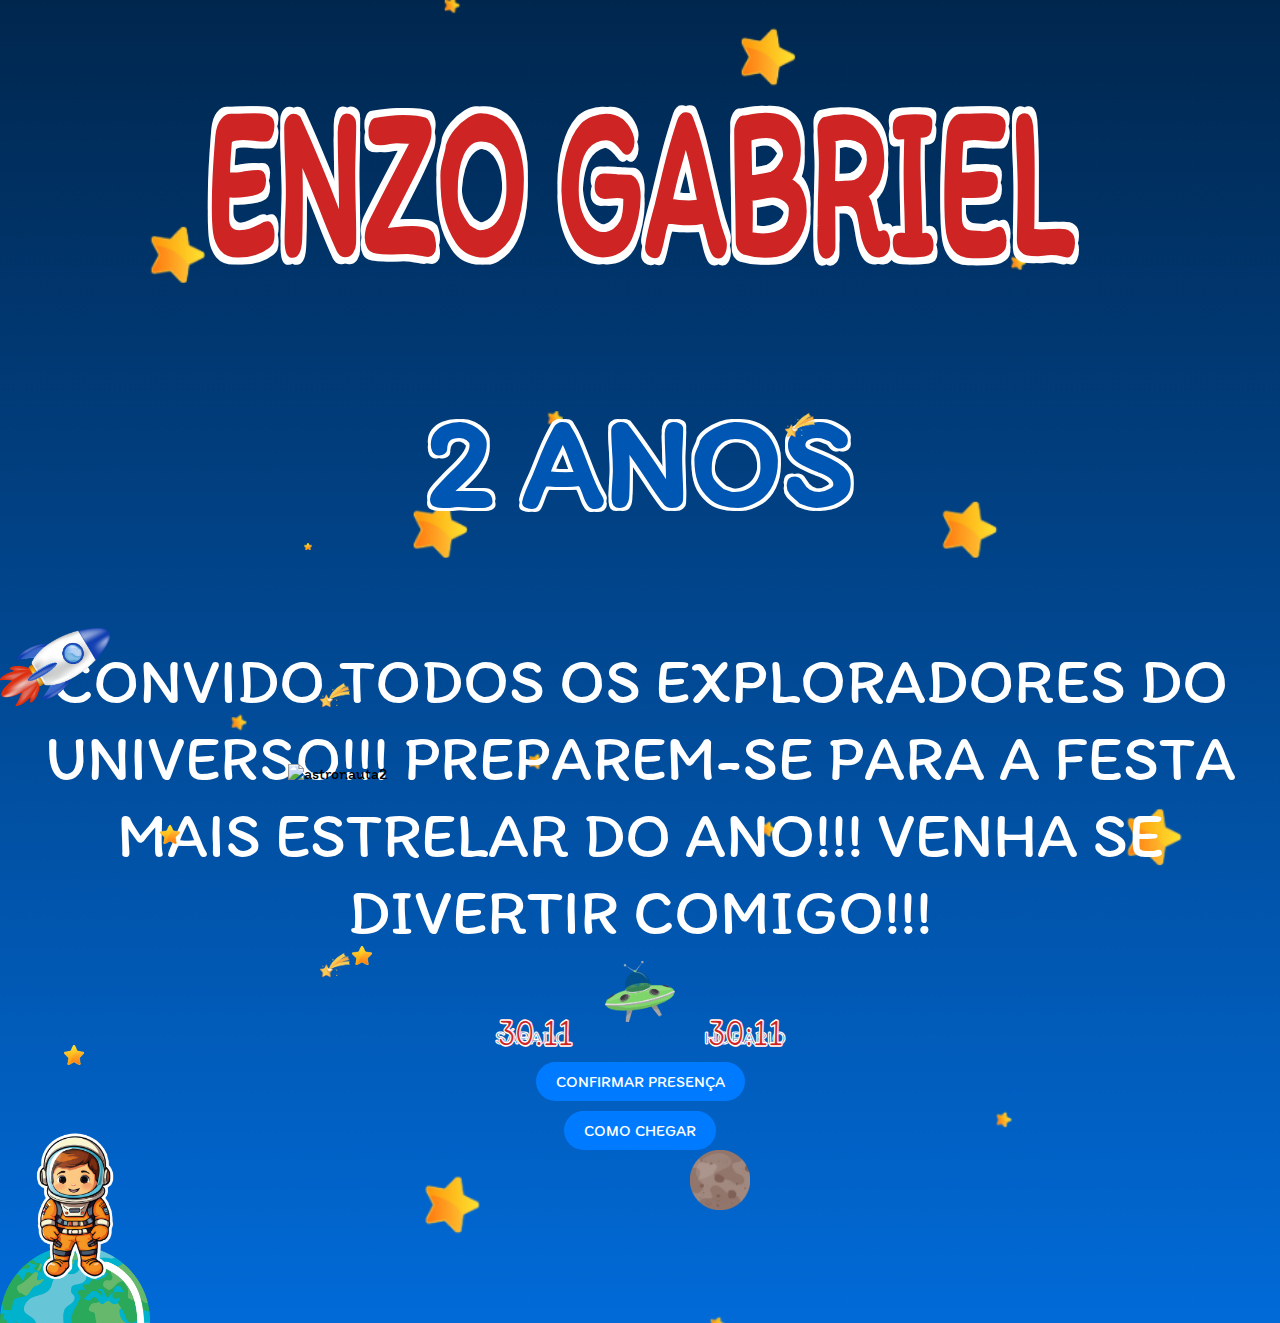
==== principal.html @ 7a01ee84 "convite de aniversario" ====
<!DOCTYPE html>
<html lang="pt-br">

<head>
    <meta charset="UTF-8">
    <meta name="viewport" content="width=device-width, initial-scale=1.0">
    <link rel="stylesheet" href="styles.css">
    <link rel="stylesheet" href="index.html">
    <link rel="preconnect" href="https://fonts.googleapis.com">
<link rel="preconnect" href="https://fonts.gstatic.com" crossorigin>
<link href="https://fonts.googleapis.com/css2?family=Bubblegum+Sans&family=Itim&family=Luckiest+Guy&family=Open+Sans:ital,wght@0,300..800;1,300..800&family=Sniglet:wght@400;800&display=swap" rel="stylesheet">
    <title>Convite</title>
</head>

<body>
    <div class="nome">
        <h1 class="nome"> ENZO GABRIEL</h1>
    </div>

    <div class="idade">
        <h1 class="idade"> 2 ANOS</h1>
    </div>

    <div class="texto">
        <p class="texto"> CONVIDO TODOS OS EXPLORADORES DO UNIVERSO!!! PREPAREM-SE PARA A FESTA MAIS ESTRELAR DO ANO!!!
            VENHA SE DIVERTIR COMIGO!!!
        </p>
    </div>
    <div class="container">
        <div class="sabado">
            <h1>SÁBADO</h1>
        </div>
        <div class="horario">
            <h1>HORÁRIO</h1>
        </div>
    </div>
    <div class="container2">
        <div class="dia">
            <h1">30.11</h1>
        </div>
        <div class="hora">
            <h1">30:11</h1>
        </div>
    </div>




    <div class="button-container">
        <a href="https://wa.me/5567991253425" class="my-button">CONFIRMAR PRESENÇA</a>
        <a href="https://www.google.com/maps/place/R.+Granada+-+Jardim+Centenario,+Campo+Grande+-+MS,+79076-100/data=!4m2!3m1!1s0x9486e5006c3911a3:0xce4e3a4d3e5a0b36?sa=X&ved=1t:242&ictx=111" class="my-button2">COMO CHEGAR</a>
    </div>

    <div class="image-container-terra">
        <img src="imagens/terra2.png" alt="terra" class="image-style-terra">
    </div>
    <div class="image-container-astronauta">
        <img src="imagens/astronauta.png" alt="Astronauta" class="image-style">
    </div>


    <div class="image-container-nave">
        <img src="imagens/nave,.png" alt="nave" class="image-style-nave">
    </div>
    <div class="image-container-lua">
        <img src="imagens/lua.png" alt="lua" class="image-style-lua">
    </div>

    <div class="image-container-cadente">
        <img src="imagens/estrela cadente.png" alt="cadente" class="image-style-cadente">
    </div>
    <div class="image-container-cadente2">
        <img src="imagens/estrela cadente.png" alt="cadente2" class="image-style-cadente2">
    </div>
    <div class="image-container-cadente3">
        <img src="imagens/estrela cadente.png" alt="cadente3" class="image-style-cadente3">
    </div>

    <div class="image-container-foguete">
        <img src="imagens/foguete.png" alt="foguete" class="image-style-foguete">
    </div>
    <div class="image-container-estrela">
        <img src="imagens/estrela.png" alt="foguete" class="image-style-estrela">
    </div>
    <div class="image-container-estrela2">
        <img src="imagens/estrela.png" alt="estrela2" class="image-style-estrela2">
    </div>
    <div class="image-container-estrela3">
        <img src="imagens/estrela.png" alt="estrela3" class="image-style-estrela3">
    </div>
    <div class="image-container-astronauta2">
        <img src="imagens/astronauta2.png" alt="astronauta2" class="image-style-astronauta2">
    </div>
    <div class="image-container-estrela4">
        <img src="imagens/estrela.png" alt="estrela4" class="image-style-estrela4">
    </div>

</body>

</html>
---- styles.css ----
html,
body {
    width: 100%;
    height: 100%;
    margin: 0;
    padding: 0;
    box-sizing: border-box;
    font-family: "Itim", cursive;
}

body {
    background-image: url("imagens/Design sem nome.png");
    background-position: center;
    background-repeat: no-repeat;
    background-size: cover;
}

.image-button-link {
    position: absolute;
    top: 50%;
    left: 50%;
    transform: translate(-50%, -50%);
    display: flex;
    align-items: center;
    justify-content: center;
    width: 200px;
    height: 200px;
    background-image: url("imagens/images-removebg-preview.png");
    background-size: cover;
    background-repeat: no-repeat;
    background-position: center;
    border: none;
    cursor: pointer;
    text-decoration: none;
    animation: blink-animation 1s infinite;
}

@keyframes blink-animation {

    0%,
    20% {
        opacity: 1;
    }

    50% {
        opacity: 0;
    }

    80%,
    100% {
        opacity: 1;
    }
}

.nome {
    display: flex;
    color: rgb(206, 36, 36);
    margin-top: 10vh;
    justify-content: center;
    font-size: 10vw;
    transform: scale(1, 1.3); 
  transform-origin: bottom; 
    text-shadow: 
    2px 2px 0px #ffffff,  
    -2px -2px 0px #ffffff,
    2px -2px 0px #ffffff,
    -2px 2px 0px #ffffff,
    2px 0px 0px #ffffff,
    -2px 0px 0px #ffffff,
    0px 2px 0px #ffffff,
    0px -2px 0px #ffffff,
    4px 4px 0px #ffffff,  
    -4px -4px 0px #ffffff,
    4px -4px 0px #ffffff,
    -4px 4px 0px #ffffff;
}

.idade {
    display: flex;
    color: #0056b3;
    margin-top: -2vh;
    justify-content: center;
    font-size: 10vw;
    text-shadow: 
    2px 2px 0px white, 
    -2px -2px 0px white,
    2px -2px 0px white,
    -2px 2px 0px white,
    3px 3px 0px white,
    -3px -3px 0px white,
    3px -3px 0px white,
    -3px 3px 0px white;
}

.texto {
    display: flex;
    color: #fff;
    margin-top: 1vh;
    justify-content: center;
    font-size: 5vw;
    padding: 0 1vh;
    font-weight: 100;
    padding: 0 2vh;
text-align: center;
}

.container {
    display: flex;
    /* Habilita o uso de flexbox */
    justify-content: center;
    /* Centraliza os elementos horizontalmente */
    align-items: center;
    /* Alinha os elementos verticalmente */
    gap: 15vh;
    /* Espaçamento entre os elementos, ajuste conforme necessário */
}

.sabado,
.horario {
    font-size: 0.6rem;
    color: #0056b3;
    font-weight: 900;
    -webkit-text-stroke-width:0.5px;
    -webkit-text-stroke-color:#fff;}

.container2 {
    display: flex;
    /* Habilita o uso de flexbox */
    justify-content: center;
    /* Centraliza os elementos horizontalmente */
    align-items: center;
    /* Alinha os elementos verticalmente */
    gap: 15vh;
    /* Espaçamento entre os elementos, ajuste conforme necessário */
}

.dia,
.hora {
    /* Se desejar adicionar mais estilos aos títulos */
    font-size: 2rem;
    font-weight: 900;
    color: rgb(206, 36, 36);
    -webkit-text-stroke-width:0.1px;
    -webkit-text-stroke-color:#fff;
    transform: scale(1, 1.3); 
  transform-origin: bottom; 
  margin-top: -4vw;
}

.button-container {
    display: flex;
    /* Alinha os botões em linha, se necessário */
    flex-direction: column;
    /* Mantém os botões um embaixo do outro */
    align-items: center;
    /* Centraliza os botões no eixo horizontal */
    gap: 10px;
    /* Espaçamento entre os botões */
}

.my-button,
.my-button2 {
    /* Adicionando o ponto para selecionar as classes corretamente */
    padding: 10px 20px;
    /* Espaçamento interno do botão */
    font-size: 16px;
    /* Tamanho da fonte */
    color: #fff;
    /* Cor do texto */
    background-color: #007bff;
    /* Cor de fundo do botão */
    border: none;
    /* Remove a borda padrão */
    border-radius: 20px;
    /* Bordas arredondadas */
    cursor: pointer;
    /* Cursor de ponteiro ao passar o mouse */
    transition: background-color 0.3s;
    /* Transição suave para mudança de cor */
    text-decoration: none;
}

.my-button:hover,
.my-button2:hover {
    background-color: #0056b3;
}

.image-container-astronauta {
    display: flex;
    margin-top: -12rem;

}

.image-style {
    width: 150px;
    height: auto;
    max-width: 100%;
    animation: move-up-down 2s ease-in-out infinite;
}

@keyframes move-up-down {
    0% {
        transform: translateY(0);
        /* Começa na posição original */
    }

    50% {
        transform: translateY(-20px);
        /* Sobe 20px no meio da animação */
    }

    100% {
        transform: translateY(0);
        /* Volta à posição original */
    }
}

.image-container-terra {
    display: flex;
    margin-top: 6rem;
}

.image-style-terra {
    width: 150px;
    height: auto;
    max-width: 100%;
}

.image-style-nave {
    width: 70px;
    height: auto;
    max-width: 100%;
}

.image-container-nave {
    display: flex;
    justify-content: center;
    margin-top: -20rem;

}

.image-style-lua {
    width: 60px;
    height: auto;
    max-width: 100%;
    animation: rotate 10s linear infinite;
    /* Aplica a animação de rotação */
}

@keyframes rotate {
    0% {
        transform: rotate(0deg);
        /* Começa na posição original */
    }

    100% {
        transform: rotate(360deg);
        /* Gira 360 graus */
    }
}

.image-container-lua {
    display: flex;
    justify-content: center;
    margin-top: 8rem;
    margin-left: 10rem;

}


.image-style-cadente {
    width: 30px;
    height: auto;
    max-width: 100%;
    animation: move-across 1.5s linear infinite;
}

.image-container-cadente {
    display: flex;
    justify-content: center;
    margin-top: -50rem;
    margin-left: 20rem;
}

@keyframes move-across {
    0% {
        transform: translateX(10%) translateY(0);
        /* Começa no lado esquerdo */
    }

    100% {
        transform: translateX(-1500%) translateY(100vw);
        /* Move para o lado direito da tela */
    }
}

.image-style-foguete {
    width: 110px;
    height: auto;
    max-width: 100%;
}

.image-container-foguete {
    display: flex;
    margin-top: -22rem;
}

.image-style-cadente2 {
    width: 30px;
    height: auto;
    max-width: 100%;
    animation: move-across 1s linear infinite;
}

.image-container-cadente2 {
    display: flex;
    margin-top: 15rem;
    margin-left: 20rem;
}
.image-style-cadente3 {
    width: 30px;
    height: auto;
    max-width: 100%;
    animation: move-across 1.5s linear infinite;
}

.image-container-cadente3 {
    display: flex;
    margin-top: 15rem;
    margin-left: 20rem;
}

.image-style-estrela {
    width: 20px;
    height: auto;
    max-width: 100%;
}

.image-container-estrela {
    display: flex;
    margin-top: 15rem;
    margin-left: 22rem;
    animation: brilhar 0.5s infinite;
}
.image-style-estrela2 {
    width: 20px;
    height: auto;
    max-width: 100%;
}

.image-container-estrela2 {
    display: flex;
    margin-top: 5rem;
    margin-left: 4rem;
    animation: brilhar 0.4s infinite;
}
.image-style-estrela3 {
    width: 20px;
    height: auto;
    max-width: 100%;
}

.image-container-estrela3 {
    display: flex;
    margin-top: -15rem;
    margin-left: 10rem;
    animation: brilhar 0.6s infinite;
}

@keyframes brilhar {
    0%, 100% {
        opacity: 0.1; /* Opacidade inicial e final */
    }
    50% {
        opacity: 5; /* Opacidade máxima no meio da animação */
    }
}

.image-style-astronauta2 {
    width: 200px;
    height: auto;
    max-width: 100%;
}

.image-container-astronauta2 {
    display: flex;
    margin-top: -5rem;
    margin-left: 18rem;
}
.image-style-estrela4 {
    width: 8px;
    height: auto;
    max-width: 100%;
}

.image-container-estrela4 {
    display: flex;
    margin-top: -15rem;
    margin-left: 19rem;
    animation: brilhar 0.5s infinite;
}
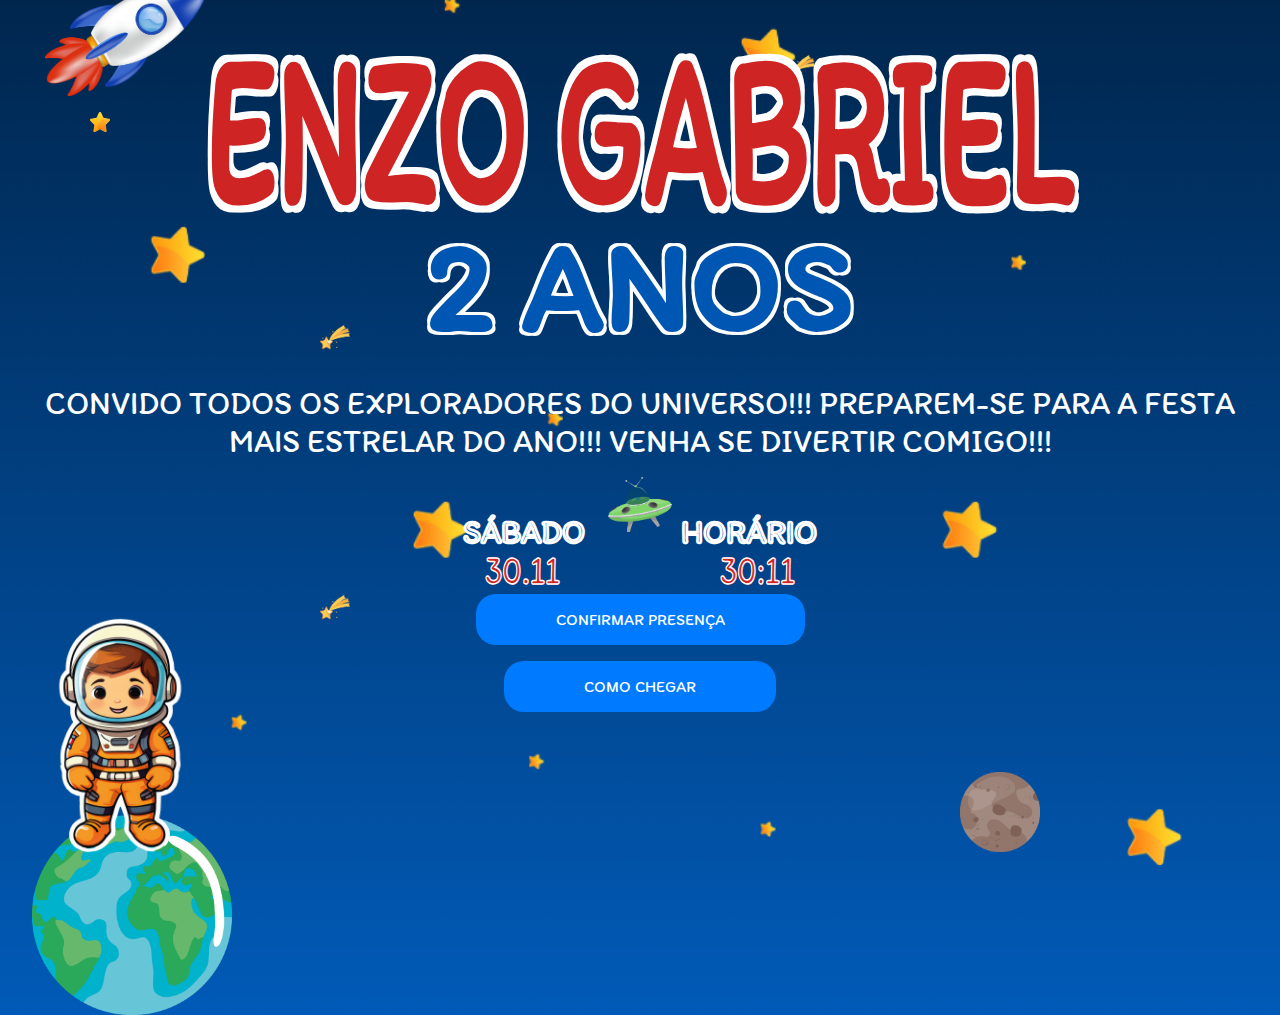
==== commit 9864035d: "atualizacao convite" ====
--- a/principal.html
+++ b/principal.html
@@ -43,16 +43,13 @@
         </div>
     </div>
 
-
-
-
     <div class="button-container">
         <a href="https://wa.me/5567991253425" class="my-button">CONFIRMAR PRESENÇA</a>
         <a href="https://www.google.com/maps/place/R.+Granada+-+Jardim+Centenario,+Campo+Grande+-+MS,+79076-100/data=!4m2!3m1!1s0x9486e5006c3911a3:0xce4e3a4d3e5a0b36?sa=X&ved=1t:242&ictx=111" class="my-button2">COMO CHEGAR</a>
     </div>
 
     <div class="image-container-terra">
-        <img src="imagens/terra2.png" alt="terra" class="image-style-terra">
+        <img src="imagens/terra.png" alt="terra" class="image-style-terra">
     </div>
     <div class="image-container-astronauta">
         <img src="imagens/astronauta.png" alt="Astronauta" class="image-style">
--- a/styles.css
+++ b/styles.css
@@ -55,128 +55,107 @@
 .nome {
     display: flex;
     color: rgb(206, 36, 36);
-    margin-top: 10vh;
-    justify-content: center;
-    font-size: 10vw;
-    transform: scale(1, 1.3); 
-  transform-origin: bottom; 
-    text-shadow: 
-    2px 2px 0px #ffffff,  
-    -2px -2px 0px #ffffff,
-    2px -2px 0px #ffffff,
-    -2px 2px 0px #ffffff,
-    2px 0px 0px #ffffff,
-    -2px 0px 0px #ffffff,
-    0px 2px 0px #ffffff,
-    0px -2px 0px #ffffff,
-    4px 4px 0px #ffffff,  
-    -4px -4px 0px #ffffff,
-    4px -4px 0px #ffffff,
-    -4px 4px 0px #ffffff;
+    margin-top: 4rem;
+    justify-content: center;
+    font-size: 8rem;
+    transform: scale(1, 1.3);
+    transform-origin: bottom;
+    text-shadow:
+        2px 2px 0px #ffffff,
+        -2px -2px 0px #ffffff,
+        2px -2px 0px #ffffff,
+        -2px 2px 0px #ffffff,
+        2px 0px 0px #ffffff,
+        -2px 0px 0px #ffffff,
+        0px 2px 0px #ffffff,
+        0px -2px 0px #ffffff,
+        4px 4px 0px #ffffff,
+        -4px -4px 0px #ffffff,
+        4px -4px 0px #ffffff,
+        -4px 4px 0px #ffffff;
 }
 
 .idade {
     display: flex;
     color: #0056b3;
-    margin-top: -2vh;
-    justify-content: center;
-    font-size: 10vw;
-    text-shadow: 
-    2px 2px 0px white, 
-    -2px -2px 0px white,
-    2px -2px 0px white,
-    -2px 2px 0px white,
-    3px 3px 0px white,
-    -3px -3px 0px white,
-    3px -3px 0px white,
-    -3px 3px 0px white;
+    margin-top: -5rem;
+    justify-content: center;
+    font-size: 8rem;
+    text-shadow:
+        2px 2px 0px white,
+        -2px -2px 0px white,
+        2px -2px 0px white,
+        -2px 2px 0px white,
+        3px 3px 0px white,
+        -3px -3px 0px white,
+        3px -3px 0px white,
+        -3px 3px 0px white;
 }
 
 .texto {
     display: flex;
     color: #fff;
-    margin-top: 1vh;
-    justify-content: center;
-    font-size: 5vw;
-    padding: 0 1vh;
+    margin-top: -2rem;
+    justify-content: center;
+    font-size: 2rem;
+    padding: 0 1rem;
     font-weight: 100;
-    padding: 0 2vh;
-text-align: center;
+    padding: 0 1rem;
+    text-align: center;
 }
 
 .container {
     display: flex;
-    /* Habilita o uso de flexbox */
-    justify-content: center;
-    /* Centraliza os elementos horizontalmente */
+    justify-content: center;
     align-items: center;
-    /* Alinha os elementos verticalmente */
-    gap: 15vh;
-    /* Espaçamento entre os elementos, ajuste conforme necessário */
+    gap: 6rem;
 }
 
 .sabado,
 .horario {
-    font-size: 0.6rem;
+    font-size: 1rem;
     color: #0056b3;
     font-weight: 900;
-    -webkit-text-stroke-width:0.5px;
-    -webkit-text-stroke-color:#fff;}
+    -webkit-text-stroke-width: 0.1rem;
+    -webkit-text-stroke-color: #fff;
+}
 
 .container2 {
     display: flex;
-    /* Habilita o uso de flexbox */
-    justify-content: center;
-    /* Centraliza os elementos horizontalmente */
+    justify-content: center;
     align-items: center;
-    /* Alinha os elementos verticalmente */
-    gap: 15vh;
-    /* Espaçamento entre os elementos, ajuste conforme necessário */
+    gap: 10rem;
 }
 
 .dia,
 .hora {
-    /* Se desejar adicionar mais estilos aos títulos */
     font-size: 2rem;
     font-weight: 900;
     color: rgb(206, 36, 36);
-    -webkit-text-stroke-width:0.1px;
-    -webkit-text-stroke-color:#fff;
-    transform: scale(1, 1.3); 
-  transform-origin: bottom; 
-  margin-top: -4vw;
+    -webkit-text-stroke-width: 0.1px;
+    -webkit-text-stroke-color: #fff;
+    transform: scale(1, 1.3);
+    transform-origin: bottom;
+    margin-top: -1rem;
 }
 
 .button-container {
     display: flex;
-    /* Alinha os botões em linha, se necessário */
     flex-direction: column;
-    /* Mantém os botões um embaixo do outro */
     align-items: center;
-    /* Centraliza os botões no eixo horizontal */
-    gap: 10px;
-    /* Espaçamento entre os botões */
+    gap: 1rem;
 }
 
 .my-button,
 .my-button2 {
-    /* Adicionando o ponto para selecionar as classes corretamente */
-    padding: 10px 20px;
-    /* Espaçamento interno do botão */
+    padding: 1rem 5rem;
     font-size: 16px;
-    /* Tamanho da fonte */
     color: #fff;
-    /* Cor do texto */
     background-color: #007bff;
-    /* Cor de fundo do botão */
     border: none;
-    /* Remove a borda padrão */
     border-radius: 20px;
-    /* Bordas arredondadas */
     cursor: pointer;
-    /* Cursor de ponteiro ao passar o mouse */
     transition: background-color 0.3s;
-    /* Transição suave para mudança de cor */
     text-decoration: none;
 }
 
@@ -187,83 +166,107 @@
 
 .image-container-astronauta {
     display: flex;
-    margin-top: -12rem;
+    margin-top: -25rem;
 
 }
 
 .image-style {
-    width: 150px;
-    height: auto;
-    max-width: 100%;
-    animation: move-up-down 2s ease-in-out infinite;
+    width: 15rem;
+    height: auto;
+    max-width: 100%;
+    animation: move-up-down 3s ease-in-out infinite;
 }
 
 @keyframes move-up-down {
     0% {
         transform: translateY(0);
-        /* Começa na posição original */
     }
 
     50% {
-        transform: translateY(-20px);
-        /* Sobe 20px no meio da animação */
+        transform: translateY(-30px);
     }
 
     100% {
         transform: translateY(0);
-        /* Volta à posição original */
     }
 }
 
 .image-container-terra {
     display: flex;
-    margin-top: 6rem;
+    margin-top: 8vw;
+    padding: 0 2rem;
 }
 
 .image-style-terra {
-    width: 150px;
-    height: auto;
-    max-width: 100%;
-}
+    width: 200px;
+    height: auto;
+    max-width: 100%;
+    animation: rotate2 10s linear infinite;
+
+}
+
+@keyframes rotate2 {
+    0% {
+        transform: rotate(0deg);
+    }
+
+    100% {
+        transform: rotate(360deg);
+    }
+}
+
 
 .image-style-nave {
-    width: 70px;
-    height: auto;
-    max-width: 100%;
+    width: 4rem;
+    height: auto;
+    max-width: 100%;
+    animation: move-up-down2 1s ease-in-out infinite;
+}
+
+@keyframes move-up-down2 {
+    0% {
+        transform: translateY(0);
+    }
+
+    50% {
+        transform: translateY(-10px);
+    }
+
+    100% {
+        transform: translateY(0);
+    }
 }
 
 .image-container-nave {
     display: flex;
     justify-content: center;
-    margin-top: -20rem;
+    margin-top: -42vh;
 
 }
 
 .image-style-lua {
-    width: 60px;
+    width: 80px;
     height: auto;
     max-width: 100%;
     animation: rotate 10s linear infinite;
-    /* Aplica a animação de rotação */
+
 }
 
 @keyframes rotate {
     0% {
         transform: rotate(0deg);
-        /* Começa na posição original */
     }
 
     100% {
         transform: rotate(360deg);
-        /* Gira 360 graus */
     }
 }
 
 .image-container-lua {
     display: flex;
     justify-content: center;
-    margin-top: 8rem;
-    margin-left: 10rem;
+    margin-top: 15rem;
+    margin-left: 80vh;
 
 }
 
@@ -285,24 +288,23 @@
 @keyframes move-across {
     0% {
         transform: translateX(10%) translateY(0);
-        /* Começa no lado esquerdo */
     }
 
     100% {
         transform: translateX(-1500%) translateY(100vw);
-        /* Move para o lado direito da tela */
     }
 }
 
 .image-style-foguete {
-    width: 110px;
+    width: 10rem;
     height: auto;
     max-width: 100%;
 }
 
 .image-container-foguete {
     display: flex;
-    margin-top: -22rem;
+    margin-top: -40rem;
+    padding: 0 5vh;
 }
 
 .image-style-cadente2 {
@@ -317,6 +319,7 @@
     margin-top: 15rem;
     margin-left: 20rem;
 }
+
 .image-style-cadente3 {
     width: 30px;
     height: auto;
@@ -338,24 +341,26 @@
 
 .image-container-estrela {
     display: flex;
-    margin-top: 15rem;
-    margin-left: 22rem;
+    margin-top: 1rem;
+    padding: 0 10vh;
     animation: brilhar 0.5s infinite;
 }
+
 .image-style-estrela2 {
-    width: 20px;
+    width: 10px;
     height: auto;
     max-width: 100%;
 }
 
 .image-container-estrela2 {
     display: flex;
-    margin-top: 5rem;
-    margin-left: 4rem;
+    margin-top: 20rem;
+    padding: 0 100vh;
     animation: brilhar 0.4s infinite;
 }
+
 .image-style-estrela3 {
-    width: 20px;
+    width: 5px;
     height: auto;
     max-width: 100%;
 }
@@ -363,39 +368,128 @@
 .image-container-estrela3 {
     display: flex;
     margin-top: -15rem;
-    margin-left: 10rem;
+    margin-left: 100rem;
     animation: brilhar 0.6s infinite;
 }
 
 @keyframes brilhar {
-    0%, 100% {
-        opacity: 0.1; /* Opacidade inicial e final */
-    }
+
+    0%,
+    100% {
+        opacity: 0.1;
+    }
+
     50% {
-        opacity: 5; /* Opacidade máxima no meio da animação */
-    }
+        opacity: 5;
+    }
+}
+
+.image-style-estrela4 {
+    width: 3px;
+    height: auto;
+    max-width: 100%;
+}
+
+.image-container-estrela4 {
+    display: flex;
+    margin-top: 30rem;
+    margin-left: 80rem;
+    animation: brilhar 0.5s infinite;
 }
 
 .image-style-astronauta2 {
-    width: 200px;
+    width: 150px;
     height: auto;
     max-width: 100%;
 }
 
 .image-container-astronauta2 {
-    display: flex;
+    display: none;
     margin-top: -5rem;
-    margin-left: 18rem;
-}
-.image-style-estrela4 {
-    width: 8px;
-    height: auto;
-    max-width: 100%;
-}
-
-.image-container-estrela4 {
-    display: flex;
-    margin-top: -15rem;
-    margin-left: 19rem;
-    animation: brilhar 0.5s infinite;
+    padding: 0 10vh;
+}
+
+@media (max-width: 768px) {
+    .nome {
+        font-size: 3rem;
+        margin-top: 4rem;
+    }
+
+    .idade {
+        font-size: 3rem;
+        margin-top: -1rem;
+    }
+
+    .texto{
+font-size: 1rem;
+padding: 1.5rem 0;
+
+    }  
+    .sabado,
+    .horario {
+       margin-top: -6rem;
+font-size: 0.8rem;
+    }  
+    .container2{
+        gap: 8rem;
+    } 
+    .dia,
+    .hora{
+        font-size: 2rem;
+    }
+    .my-button,
+    .my-button2 {
+        padding: 1rem 1rem;
+    }
+    .image-style{
+        padding: 5rem 0;
+        width: 12rem;
+        margin: 0 -5vh;
+    }
+    .image-container-terra {
+        margin-top: 30vw;
+        padding: 0 2rem;
+    }
+    .image-style-terra {
+        width: 150px;
+    }
+    .image-container-nave {
+        margin-top: -25rem;
+    }
+    .image-container-lua {
+        margin-top: 10rem;
+        margin-left: 20vh;
+    }
+    .image-style-foguete {
+        width: 7rem;
+    }
+    .image-container-foguete {
+        margin-top: -25rem;
+        padding: 0 5vh;
+    }
+    .image-style-estrela {
+        width: 6px;
+    }
+    .image-container-estrela {
+        margin-top: 7rem;
+        padding: 0 5vh;
+    }
+    .image-style-estrela2 {
+        width: 1000px;
+    }
+    
+    .image-container-estrela2 {
+        display: flex;
+        margin-top: rem;
+        padding: 0 vh;
+    }
+    .image-style-astronauta2 {
+        width: 100px;
+    }
+    
+    .image-container-astronauta2 {
+        display: none;
+        margin-top: -130px;
+        margin:0 7rem
+    }
 }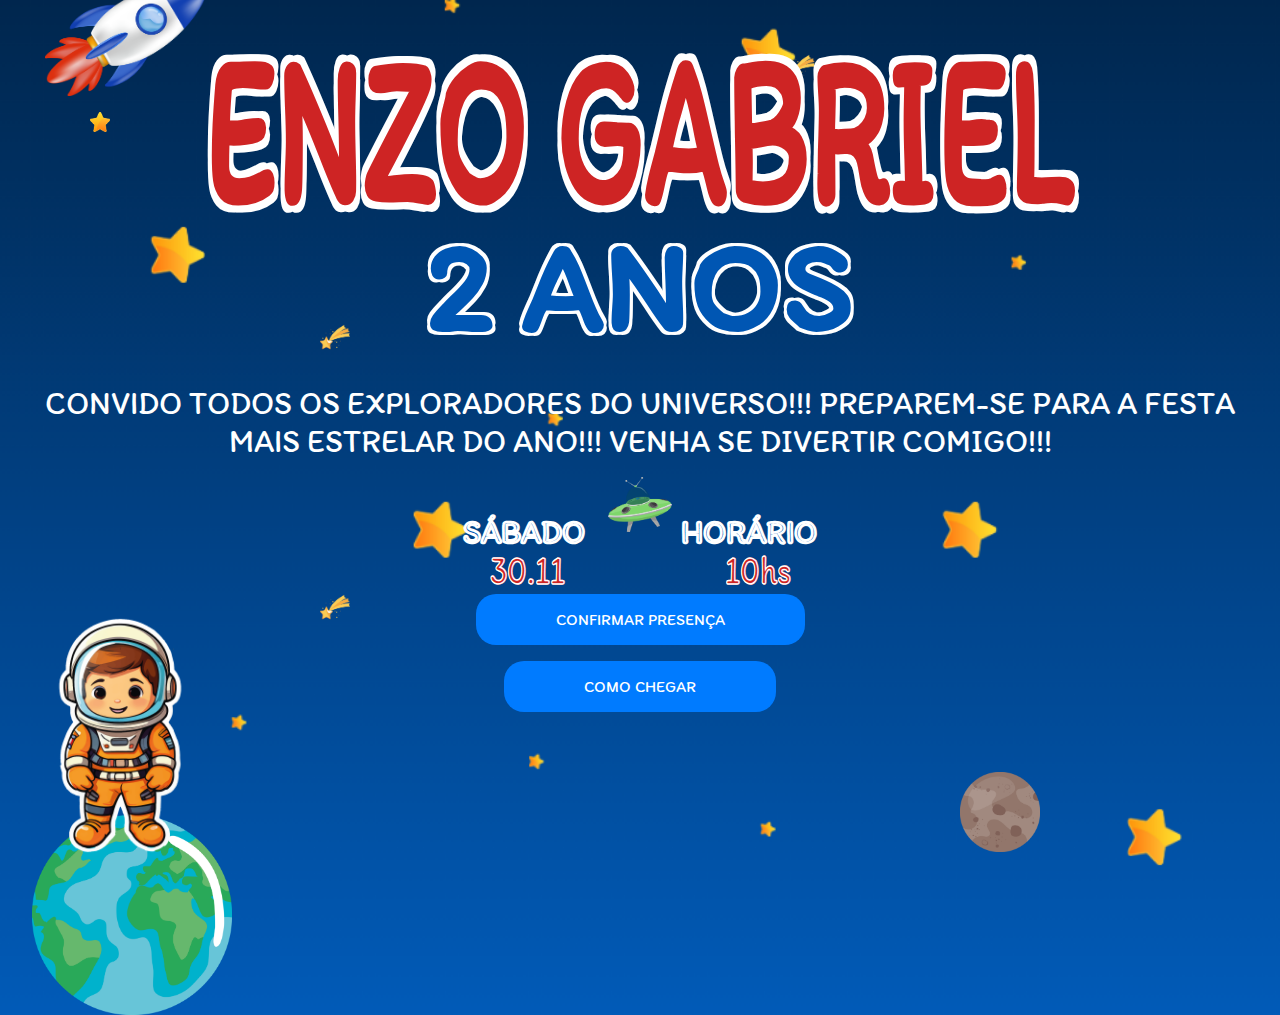
==== commit 041178dd: "atualizacao convite" ====
--- a/principal.html
+++ b/principal.html
@@ -39,13 +39,13 @@
             <h1">30.11</h1>
         </div>
         <div class="hora">
-            <h1">30:11</h1>
+            <h1">10hs</h1>
         </div>
     </div>
 
     <div class="button-container">
         <a href="https://wa.me/5567991253425" class="my-button">CONFIRMAR PRESENÇA</a>
-        <a href="https://www.google.com/maps/place/R.+Granada+-+Jardim+Centenario,+Campo+Grande+-+MS,+79076-100/data=!4m2!3m1!1s0x9486e5006c3911a3:0xce4e3a4d3e5a0b36?sa=X&ved=1t:242&ictx=111" class="my-button2">COMO CHEGAR</a>
+        <a href="https://www.google.com/maps/place/R.+Maracatins,+448+-+Tijuca,+Campo+Grande+-+MS,+79094-140/@-20.5181186,-54.6618661,17z/data=!3m1!4b1!4m6!3m5!1s0x9486e44835cc8a01:0xedaa666f8ae0e68b!8m2!3d-20.5181186!4d-54.6618661!16s%2Fg%2F11qb2f9y9f?entry=ttu&g_ep=EgoyMDI0MTAyOS4wIKXMDSoASAFQAw%3D%3D" class="my-button2">COMO CHEGAR</a>
     </div>
 
     <div class="image-container-terra">
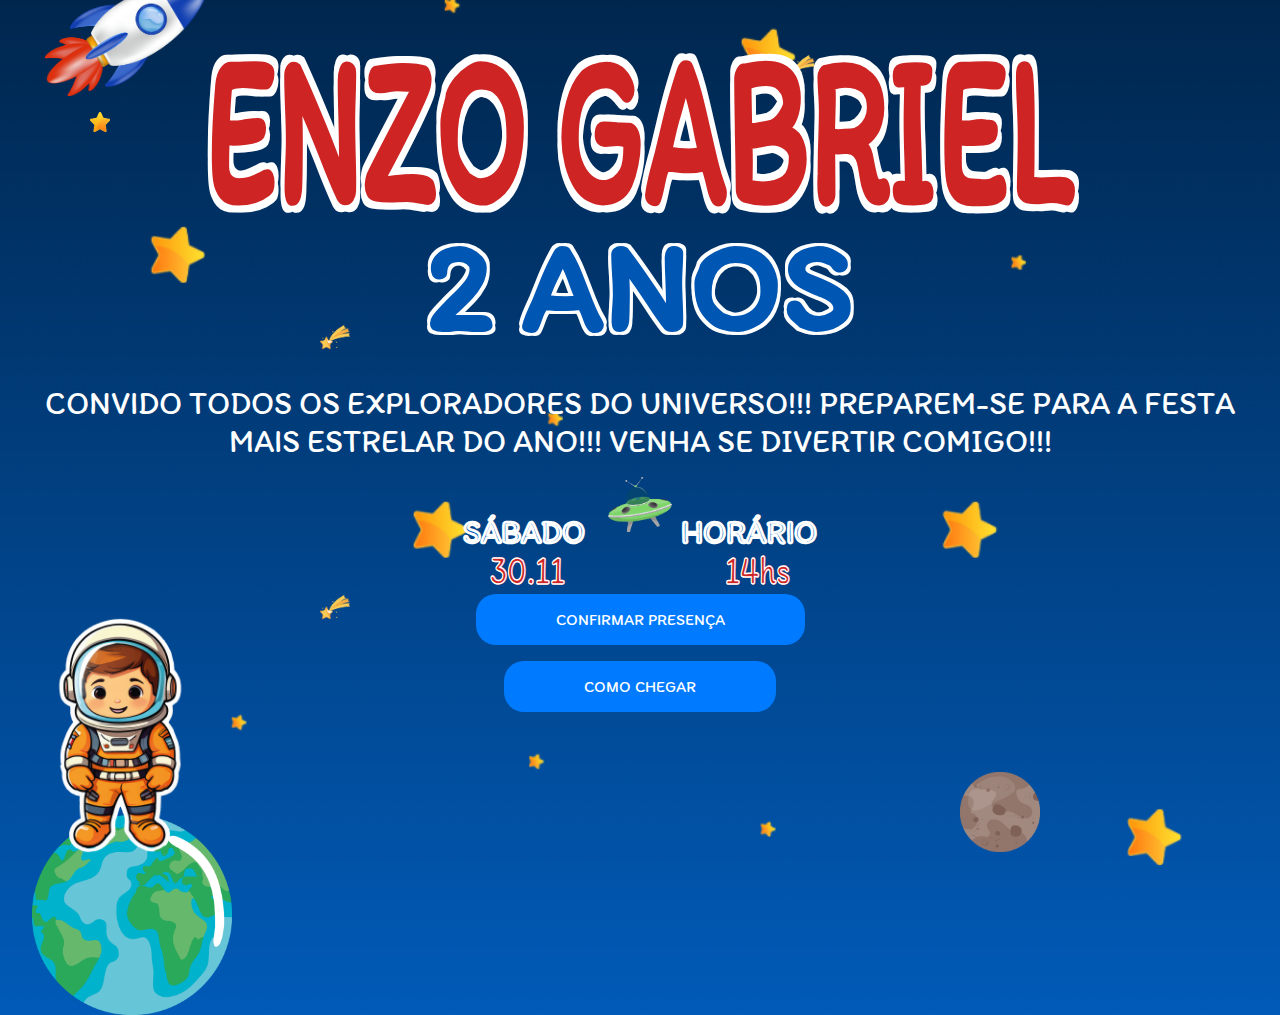
==== commit ffb401da: "mudanca de hora" ====
--- a/principal.html
+++ b/principal.html
@@ -39,7 +39,7 @@
             <h1">30.11</h1>
         </div>
         <div class="hora">
-            <h1">10hs</h1>
+            <h1">14hs</h1>
         </div>
     </div>
 
